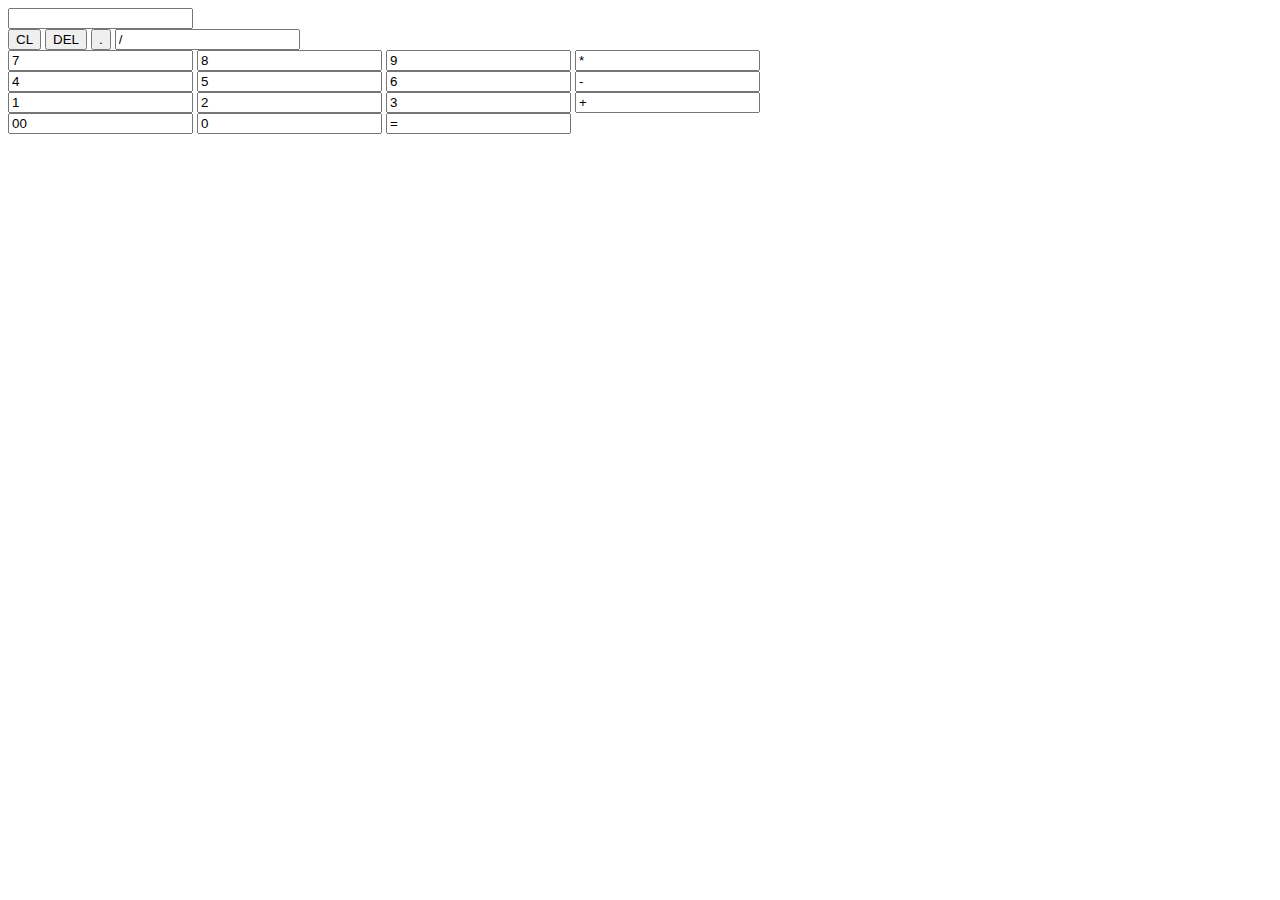
==== Calculator/index.html @ 1a9b1719 "Add files via upload" ====
<!DOCTYPE html>
<html lang="en">

<head>
    <meta charset="UTF-8">
    <meta http-equiv="X-UA-Compatible" content="IE=edge">
    <meta name="viewport" content="width=device-width, initial-scale=1.0">
    <title>Functional Calculator!</title>
    <link rel="stylesheet" href="/styles.css">
</head>

<body>
    <div class="container">
        <div class="calculator">
            <form>
                <div class="display">
                    <input type="text" name="display">
                </div>
                <div>
                    <input type="button" value="CL" onclick="display.value ='' " class="operator">
                    <input type="button" value="DEL" onclick="display.value = display.value.toString().slice(0,-1)" class="operator">
                    <input type="button" value="." onclick="display.value +='.'" class="operator">
                    <input type="button " value="/ " onclick="display.value +='/' " class="operator">
                </div>
                <div>
                    <input type="button " value="7 " onclick="display.value +='7' ">
                    <input type="button " value="8 " onclick="display.value +='8' ">
                    <input type="button " value="9 " onclick="display.value +='9' ">
                    <input type="button " value="* " onclick="display.value +='*' ">
                </div>
                <div>
                    <input type="button " value="4 " onclick="display.value +='4' ">
                    <input type="button " value="5 " onclick="display.value +='5' ">
                    <input type="button " value="6 " onclick="display.value +='6' ">
                    <input type="button " value="- " onclick="display.value +='-' ">
                </div>
                <div>
                    <input type="button " value="1 " onclick="display.value +='1' ">
                    <input type="button " value="2 " onclick="display.value +='2' ">
                    <input type="button " value="3 " onclick="display.value +='3' ">
                    <input type="button " value="+ " onclick="display.value +='+' ">
                </div>
                <div>
                    <input type="button " value="00 " onclick="display.value +='00' ">
                    <input type="button " value="0 " onclick="display.value +='0' ">
                    <input type="button " value="=" onclick=" display.value= eval(display.value)" class="equal operator">
                </div>
            </form>
        </div>
    </div>

</body>

</html>
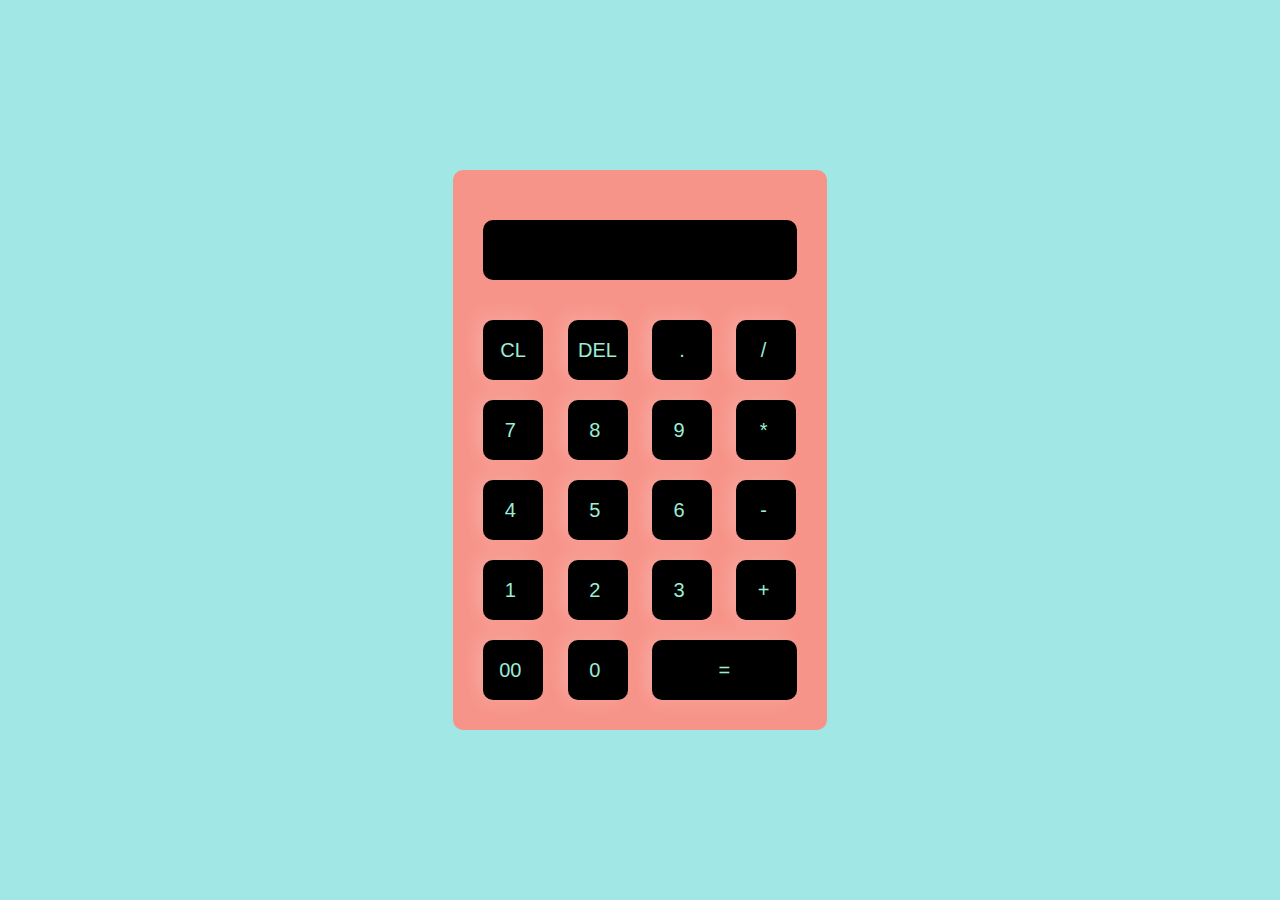
==== commit 82981739: "Update index.html" ====
--- a/Calculator/index.html
+++ b/Calculator/index.html
@@ -6,7 +6,7 @@
     <meta http-equiv="X-UA-Compatible" content="IE=edge">
     <meta name="viewport" content="width=device-width, initial-scale=1.0">
     <title>Functional Calculator!</title>
-    <link rel="stylesheet" href="/styles.css">
+    <link rel="stylesheet" href="styles.css">
 </head>
 
 <body>
@@ -51,4 +51,4 @@
 
 </body>
 
-</html>+</html>
--- a/Calculator/styles.css
+++ b/Calculator/styles.css
@@ -0,0 +1,58 @@
+* {
+    margin: 0;
+    padding: 0;
+    font-family: sans-serif;
+    box-sizing: border-box;
+}
+
+.container {
+    width: 100%;
+    height: 100vh;
+    background: #A0E7E5;
+    display: flex;
+    align-items: center;
+    justify-content: center;
+}
+
+.calculator {
+    background: #F79489;
+    padding: 20px;
+    border-radius: 10px;
+}
+
+.calculator form input {
+    border: 0;
+    outline: 0;
+    width: 60px;
+    height: 60px;
+    border-radius: 10px;
+    box-shadow: -8px -8px 15px rgba(255, 255, 255, 0.1), -5px 5px 15px rgba(255, 255, 255, 0.1);
+    background: black;
+    font-size: 20px;
+    color: rgb(154, 239, 215);
+    cursor: pointer;
+    margin: 10px;
+    text-align: center;
+}
+
+form .display {
+    display: flex;
+    justify-content: flex-end;
+    margin: 20px 0;
+}
+
+form .display input {
+    text-align: right;
+    flex: 1;
+    font-size: 45px;
+    box-shadow: none;
+}
+
+form input.equal,
+.opera {
+    width: 145px;
+}
+
+from input.operator {
+    color: yellow
+}